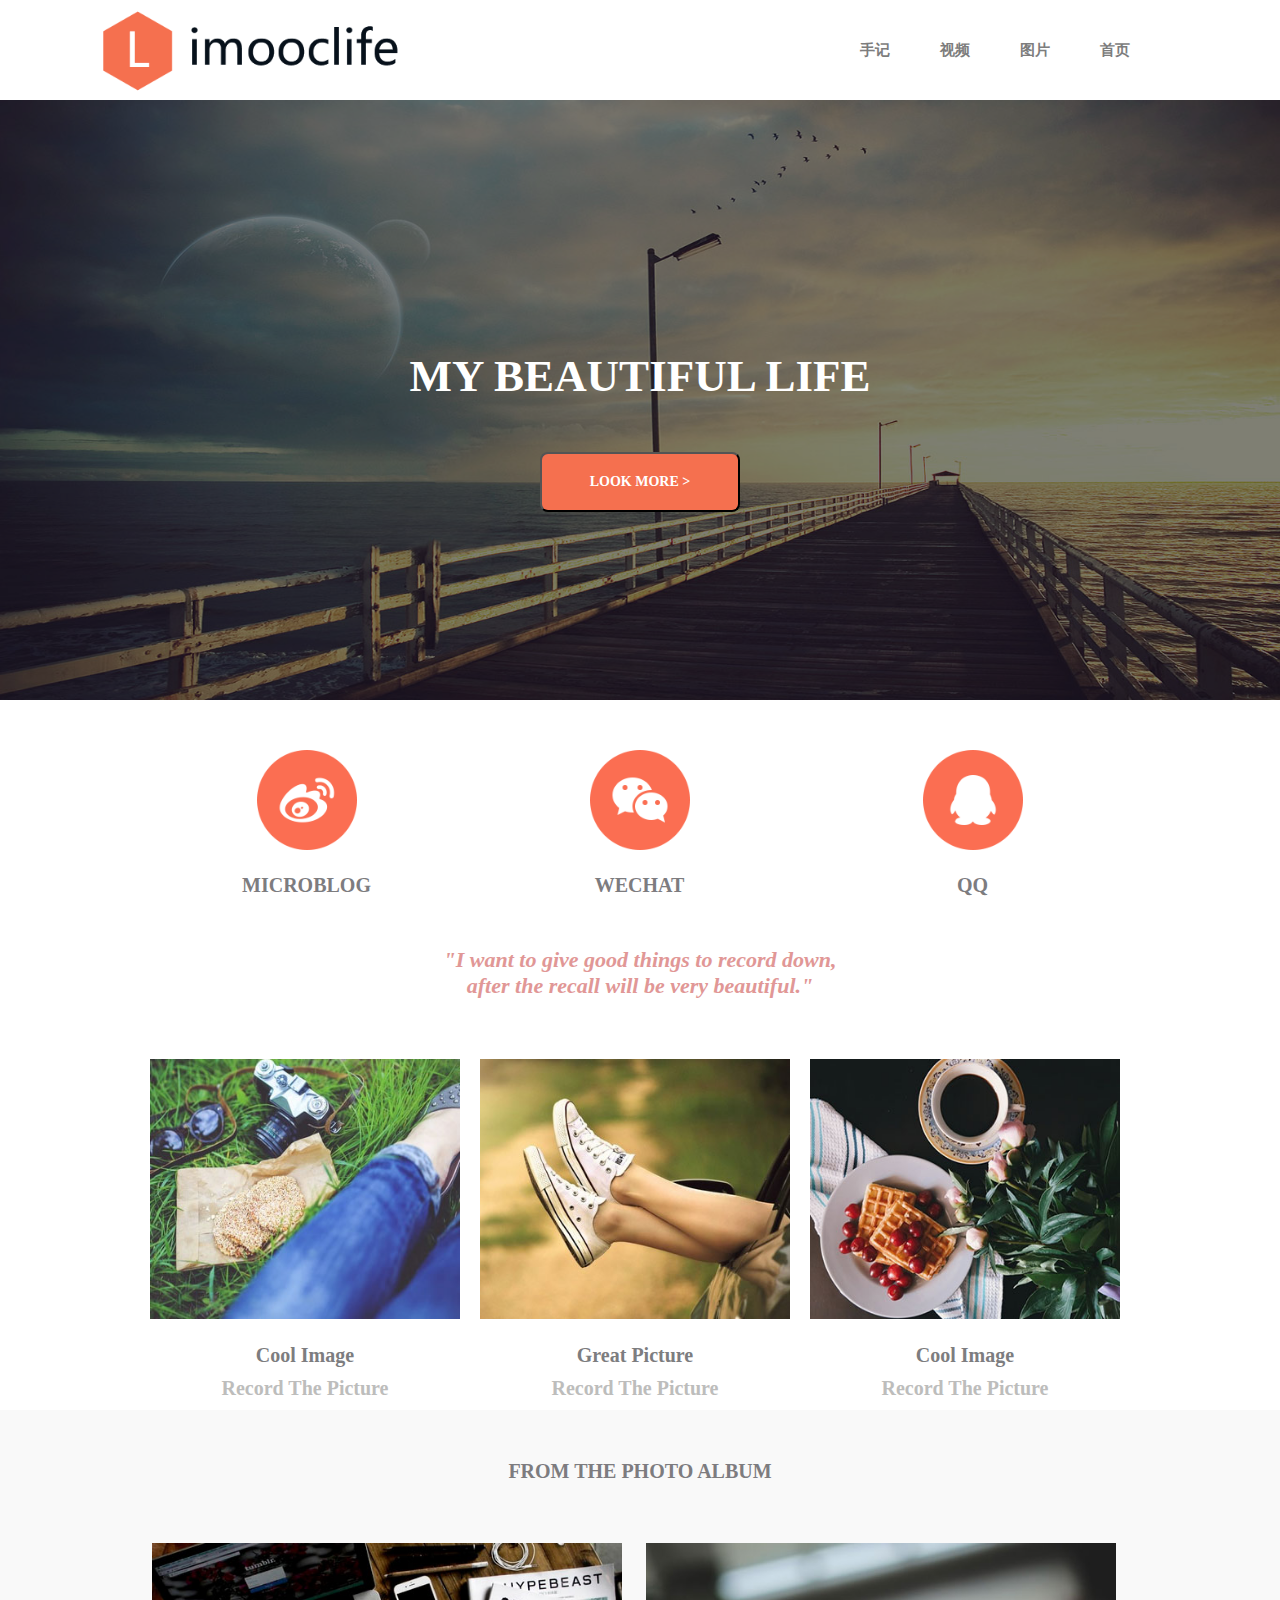
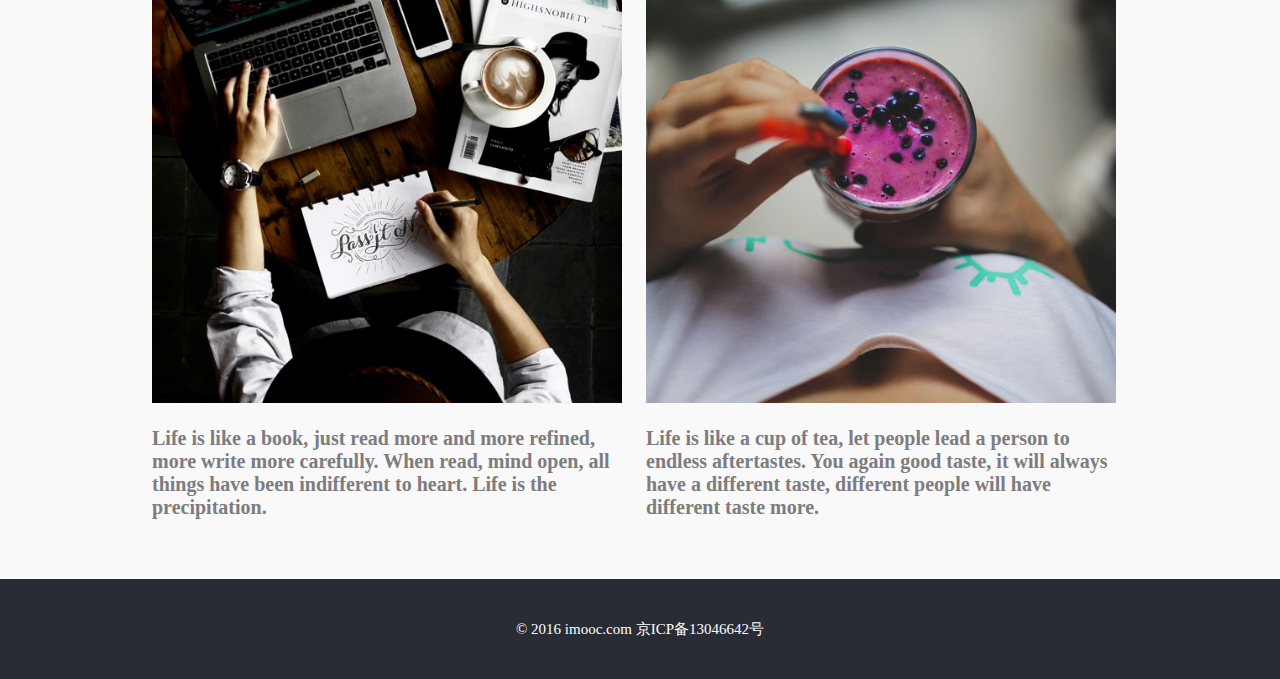
==== 01Html&Css/bjmh/project/index.html @ ef90772f "01" ====
<!DOCTYPE html>
<html>
<head>
	<meta charset="utf-8" />
	<title>CSS网页布局</title>
	<link rel="stylesheet" href="css/index.css">
	
</head>
<body>
<!-- 头部 -->
	<div class="header">
		<div class="logo">
            <img src="image/logo.png" alt="logo.png">
        </div>
		<div class="nav">
			<ul>
				<li>手记</li>
				<li>视频</li>
				<li>图片</li>
				<li>首页</li>
			</ul>
		</div>
	</div>
	<!-- 主体 -->
    <div class="main">
        <div class="top">
            <img src="image/1.jpeg" alt="">
        </div>
        <!-- 遮罩层 -->
        <div class="topLayer">

        </div>
        <!-- 最上层的内容 -->
        <div class="topLayer-top">
            <div class="word">MY BEAUTIFUL LIFE</div>
            <button>LOOK MORE &gt;</button>
        </div>

        <div class="middle">
            <div class="m-top">
                <div class="commen weibo">
                    <img src="image/weibo.png">
                    <div class="comm">MICROBLOG</div>
                </div>
                <div class="commen weixin">
                    <img src="image/weixin.png">
                    <div class="comm">WECHAT</div>
                </div>
                <div class="commen qq">
                    <img src="image/QQ.png">
                    <div class="comm">QQ</div>
                </div>
                <div class="clear"></div>
            </div>
            <div class="m-middle">
                "I want to give good things to record down,<br>after the recall will be very beautiful."
            </div>
            <div class="m-bottom">
                <div class="m-com">
                    <img src="image/03-01.jpg">
                    <div class="des1">Cool Image</div>
                    <div class="des2">Record The Picture</div>
                </div>
                <div class="m-com">
                    <img src="image/03-02.jpg">
                    <div class="des1">Great Picture</div>
                    <div class="des2">Record The Picture</div>
                </div>
                <div class="m-com">
                    <img src="image/03-03.jpg">
                    <div class="des1">Cool Image</div>
                    <div class="des2">Record The Picture</div>
                </div>
            </div>
        </div>
        <div class="clear"></div>
        <div class="bottom">
          <div class="content">
            <div class="titile">FROM THE PHOTO ALBUM</div>
            <div class="pic-content">
                <dl>
                    <dt><img src="image/04-01.jpg"></dt>
                    <dd class="word">
                        Life is like a book, just read more and more refined, more write more carefully. When read, mind open, all things have been indifferent to heart. Life is the precipitation.
                    </dd>
                </dl>
                <dl>
                    <dt><img src="image/04-02.jpg"></dt>
                    <dd class="word">
                        Life is like a cup of tea, let people lead a person to endless aftertastes. You again good taste, it will always have a different taste, different people will have different taste more.
                    </dd>
                </dl>
            </div>
              <div class="clear">
              </div>
          </div>
        </div>
    </div>
	<!-- 底部 -->
<div class="footer">
    © 2016 imooc.com  京ICP备13046642号
</div>
</body>
</html>
---- 01Html&Css/bjmh/project/css/index.css ----
*{
    padding: 0;
	margin:0;
}
.header{
	width: 100%;
	height: 100px;
}
.header  img{
	width:300px;
	height: 85px;
    padding-left:100px;
	padding-top: 8px;

}
.header .logo {
    float: left;
}
.header .nav {
    float: right;
}
.header .nav ul {
 margin-right: 100px;
}
.header .nav ul li{
    float: left;
    list-style: none;
    width: 80px;
    height: 100px;
    line-height:100px;
    font-size:15px ;
    font-weight: bolder;
    color: #7D7D7D;
}
.main .top{
    width: 100%;
    height: 600px;
}
.main .top img{
    width: 100%;
    height: 600px;
}
.main .topLayer{
    position: absolute;
    top: 100px;
    left: 0;
    background-color:#000;
    width: 100%;
    height: 600px;
    opacity: 0.5;
}
.main .topLayer-top{
    width: 500px;
    height: 300px;
    position: absolute;
    top:400px;
    margin-top: -150px;
    z-index: 2;
    right:50% ;
    margin-right: -250px;
}
.main .topLayer-top .word{
    padding-top: 100px;
    color: #fff;
    font-size: 45px;
    font-weight: bolder;
    text-align: center;
    font-family: "微软雅黑";
}
.main .topLayer-top button{
    width:200px;
    height: 60px;
    margin-top: 50px;
    color: #fff;
    background-color:#F5704F ;
    font-family: "微软雅黑";
    text-align: center;
    font-weight: bolder;
    font-size: 14px;
    border-radius:8px ;
    margin-left: 150px;
}
.main .middle{
    width: 1000px;
    margin: 0 auto;
}
.main .middle .m-top .commen{
    float:left;
    width: 33.3%;
    padding-top: 50px;
    text-align: center;
}
.main .middle .m-top .commen img{
    width: 100px;
    height:100px;
}
.main .middle .m-top .commen .comm{
    font-size: 20px;
    color:#7D7C7F;
    font-weight: bold;
    padding-top: 20px;
}
.main .middle .m-middle{
    font-size: 22px;
    color: #E19796;
    font-weight: bold;
    padding-top: 50px;
    font-style:italic;
    text-align: center;
    padding-bottom: 50px;
}
.clear{
    clear: both;
}
.main .middle .m-bottom .m-com{
     float: left;
     padding: 10px;
    text-align: center;
    font-weight: bold;
    font-size: 20px;
 }
.main .middle .m-bottom .m-com img {
    width:310px;
    height: 260px;
}
.main .middle .m-bottom .des1{
    color:#7D7D7F;
    padding-top: 20px;
}
.main .middle .m-bottom .des2 {
    padding-top: 10px;
    color: #BDBDBC;
}
.main .bottom {
    background-color: #F9F9F9;
}
.main .bottom .content {
    width:1000px ;
    margin: 0 auto;
}
.main .bottom .content .titile{
    text-align: center;
    font-size: 20px;
    font-weight: bold;
    color: #7D7C7F;
    font-family: "微软雅黑";
    padding-top:50px;
    padding-bottom: 50px;
}
.main .bottom .content .pic-content dl {
    float: left;
    width:470px;
    margin: 10px 12px;
}
.main .bottom .content .pic-content dl img {
    width:470px;
    height: 460px;

}
.main .bottom .content .pic-content dl .word {
    padding-top:20px;
    font-size: 20px;
    font-weight: bold;
    color:#7D7C7F;
    padding-bottom: 50px;
}
.footer{
    width: 100%;
    height: 100px;
    background-color: #292C35;
    color: #ffffff;
    text-align: center;
    line-height: 100px;
    font-family: "微软雅黑";
    font-size: 15px;
}
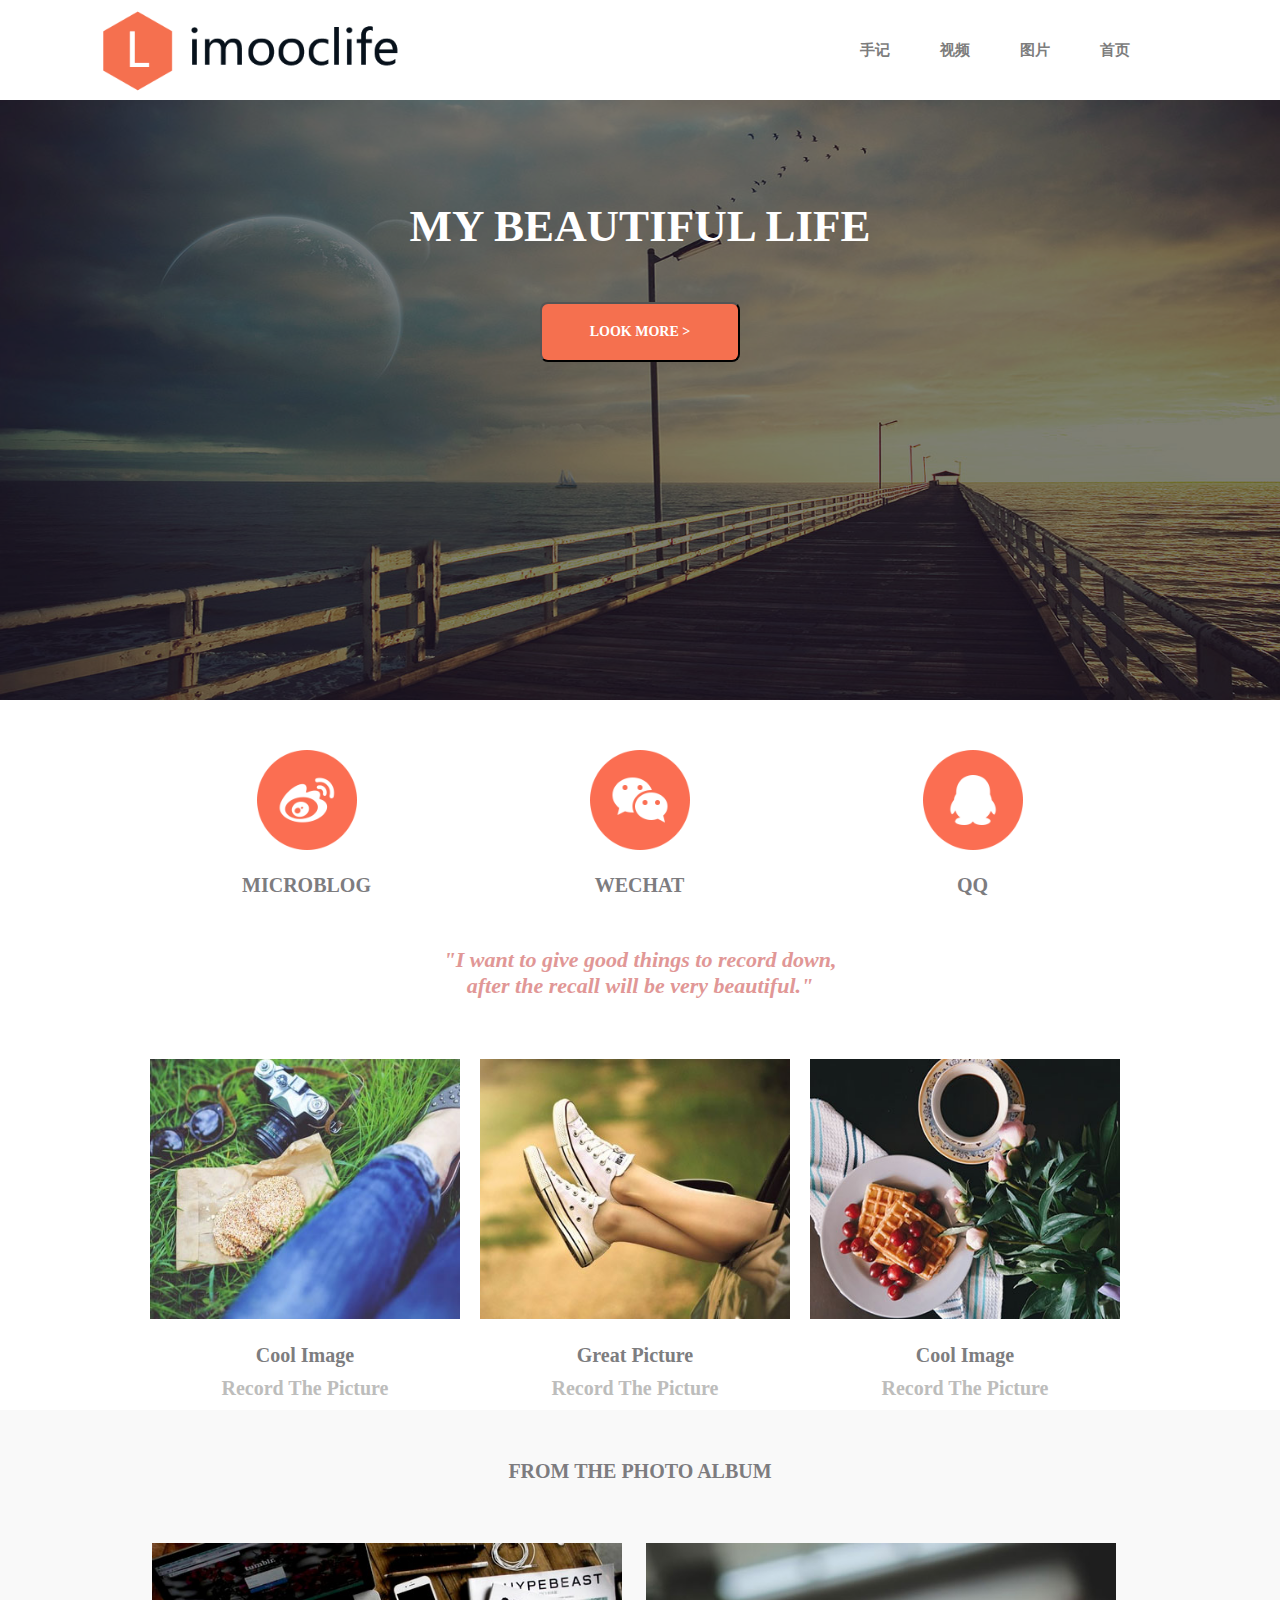
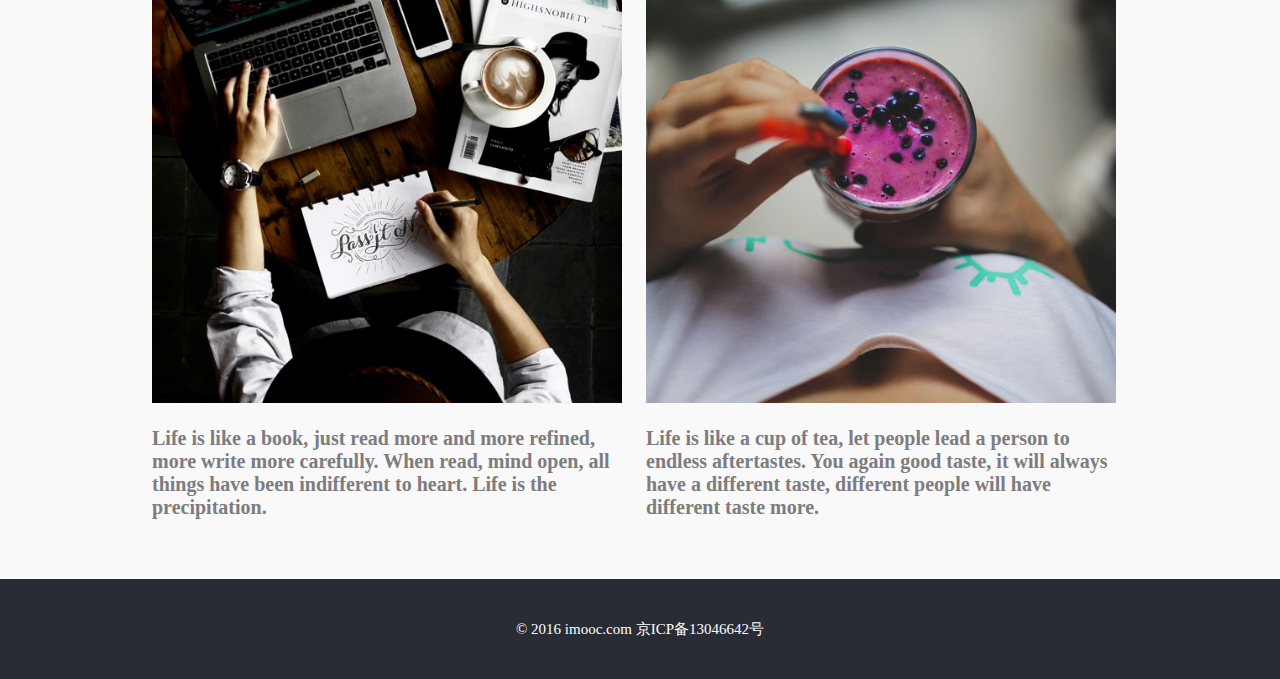
==== commit 6938face: "01" ====
--- a/01Html&Css/bjmh/project/index.html
+++ b/01Html&Css/bjmh/project/index.html
@@ -21,6 +21,8 @@
 			</ul>
 		</div>
 	</div>
+
+
 	<!-- 主体 -->
     <div class="main">
         <div class="top">
--- a/01Html&Css/bjmh/project/css/index.css
+++ b/01Html&Css/bjmh/project/css/index.css
@@ -49,11 +49,13 @@
     height: 600px;
     opacity: 0.5;
 }
+
+
 .main .topLayer-top{
     width: 500px;
-    height: 300px;
+    height: 500px;
     position: absolute;
-    top:400px;
+    top:250px;
     margin-top: -150px;
     z-index: 2;
     right:50% ;
@@ -67,6 +69,9 @@
     text-align: center;
     font-family: "微软雅黑";
 }
+
+
+
 .main .topLayer-top button{
     width:200px;
     height: 60px;
@@ -80,6 +85,9 @@
     border-radius:8px ;
     margin-left: 150px;
 }
+
+
+
 .main .middle{
     width: 1000px;
     margin: 0 auto;
